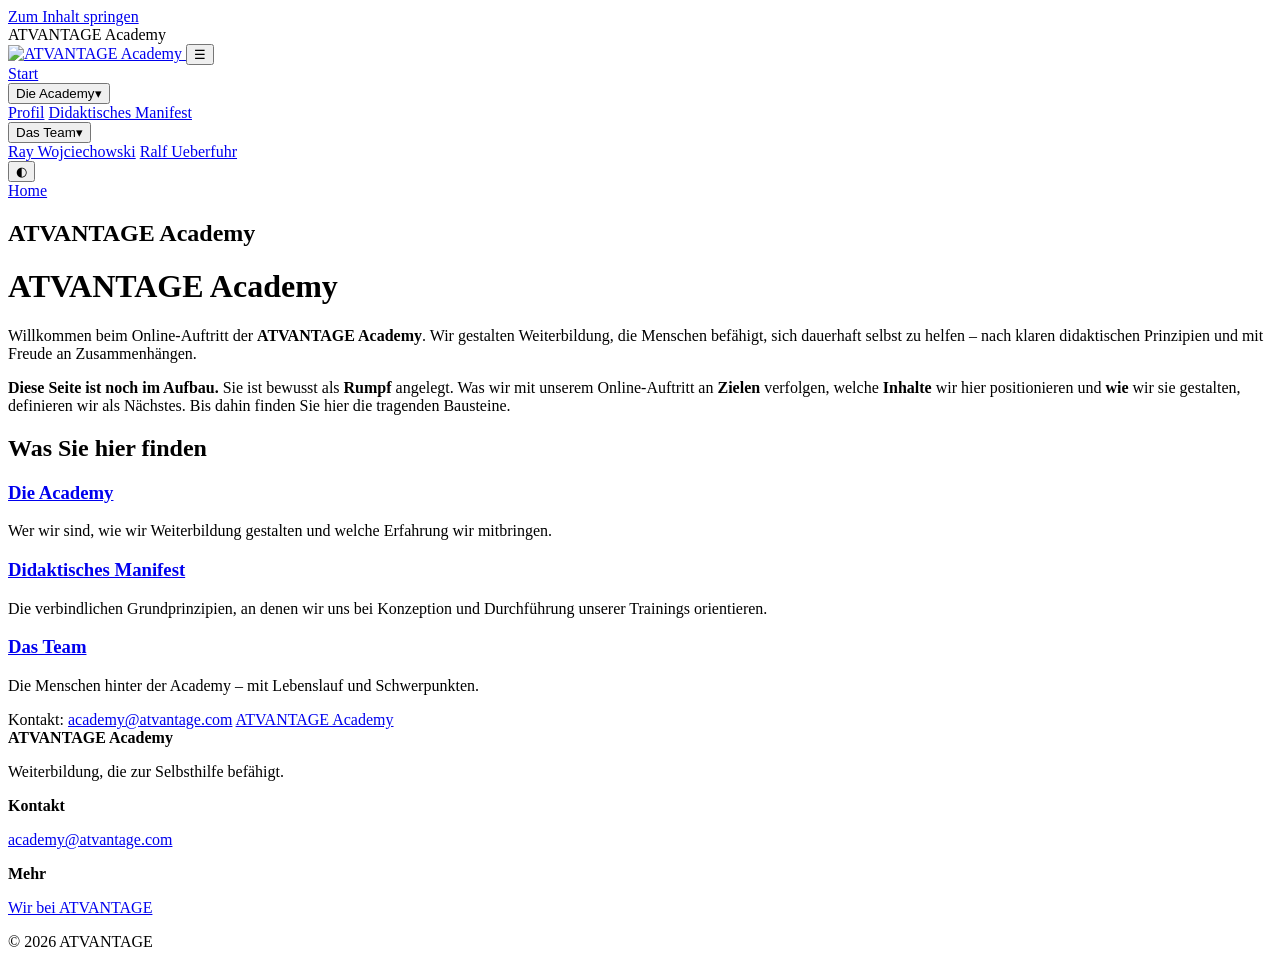
==== index.html @ ba884d27 "Aktualisiere Online-Auftritt (5be322f)" ====
<!DOCTYPE html>
<!--
  ATVANTAGE-Academy – EINZIGES Seitenlayout (Jekyll)
  --------------------------------------------------
  Ein Layout für alles: allgemeine Doku-Seiten UND Guides (Übungen/Anleitungen).
  Optik nach der ATVANTAGE-Website: Meta-Nav, weiße sticky Kopfzeile, Hero-Band,
  zweispaltig mit rechter Sidebar (automatisches Inhaltsverzeichnis, Fortschritt
  aus Task-Listen, weiterführende Ressourcen). Überschriften ohne Emoji-Icons.

  Verwendung im Front Matter:  layout: default   (oder `layout: guide` – Alias,
  siehe guide.html; beides rendert dieselbe Guide-Ansicht)

  `layout: visualization` (siehe visualization.html) rendert dieselbe Seite OHNE
  obere Navigation (Meta-Leiste + Kopfzeile/TopNav), OHNE Brotkrumen und OHNE den
  rechten Bereich (Inhaltsverzeichnis, Fortschritt, Ressourcen – auch bei gesetztem
  `resources`), mit schmalerem Hero-Balken und breiterem, zentriertem Inhalt – für
  eigenständige Visualisierungen/Simulationen.

  Alle Front-Matter-Felder sind OPTIONAL (Convention over Configuration). Nur der
  Titel ist faktisch erforderlich – als `title:` ODER als erste `#`-Überschrift:

    title:       "…"                → sonst erste #-Überschrift (eins von beiden nötig)
    description: "…"                → Meta-Description
    duration:    8                  → Zahl in Minuten → Hero-Tag „ca. 8 Minuten“
                                       (ungefähre LESEDAUER; bei Guides/Übungen die
                                       Dauer der Übung). Aktiviert zugleich die
                                       nummerierten Arbeitsschritte und die
                                       automatische Prev/Next-Navigation zwischen
                                       gleichartigen Geschwister-Seiten. Alle drei
                                       entfallen bei `layout: visualization`.
    topics:      ["Cloud & DevOps"] → weitere Hero-Tags
    resources:   [{titel, url, icon}, …] → Sidebar-Karte „Weiterführende Informationen“.
                                       titel und/oder icon (Bildpfad); icon erscheint
                                       rechts und wird kreisrund dargestellt.
    breadcrumb:                     → Brotkrumen anpassen (beides optional):
      label: "…"                    → überschreibt den Ordnernamen dieser Ebene;
                                       in der Ordner-`index.md` gesetzt gilt es für
                                       ALLE Seiten im Ordner und in Unterordnern.
      path: [{title, url}, …]       → explizite Vorfahren-Kette OHNE die aktuelle
                                       Seite (diese wird automatisch angehängt); in
                                       der `index.md` gesetzt wird sie vererbt.
    zurueck / weiter: {title, url}  → explizite Prev/Next-Links (sonst automatisch)

  „Markdown kopieren“ (Button im Hero) erscheint NUR auf Guides (Übungen,
  Anleitungen) – dort ist das Übernehmen des Quelltexts der Zweck. Bedingungen:
  Markdown-Seite (`.md`, nicht reines HTML) UND als Guide erkennbar UND keine
  Visualisierung. Guide ist eine Seite mit `layout: guide` ODER gesetztem
  `duration` – letzteres ist der etablierte Marker (er schaltet auch die
  nummerierten Arbeitsschritte und Prev/Next frei), und die Guide-Vorlage des
  Themes wie auch die von didaktikon erzeugten Übungen nutzen `layout: default`
  plus `duration`. Nur auf `layout: guide` zu prüfen würde den Button dort
  entfernen. Doku-Seiten haben kein `duration`; Visualisierungen sind
  ausgeschlossen, weil ihr Inhalt nicht sinnvoll als Markdown kopierbar ist.
--><html lang="de">
<head>
  <meta charset="utf-8">
<meta name="viewport" content="width=device-width, initial-scale=1"><title>ATVANTAGE Academy · ATVANTAGE Academy</title>
<meta name="description" content="Der Online-Auftritt der ATVANTAGE Academy."><link rel="preconnect" href="https://fonts.googleapis.com">
<link rel="preconnect" href="https://fonts.gstatic.com" crossorigin>
<link href="https://fonts.googleapis.com/css2?family=Outfit:wght@300;400;500;600;700&display=swap" rel="stylesheet"><link rel="stylesheet" href="/academy-online/theme/atvantage/styles.css?v=1787322230"><link rel="stylesheet" href="/academy-online/theme/academy/tokens.css?v=1787322230">
<link rel="stylesheet" href="/academy-online/theme/academy/base.css?v=1787322230">
<link rel="stylesheet" href="/academy-online/theme/academy/components.css?v=1787322230">
<link rel="stylesheet" href="/academy-online/theme/jekyll/site.css?v=1787322230"><link rel="stylesheet" href="/academy-online/theme/academy/print.css?v=1787322230">
<script src="/academy-online/theme/academy/atvantage.js?v=1787322230" defer></script>
<script src="/academy-online/theme/jekyll/site.js?v=1787322230" defer></script>
<link rel="stylesheet" href="/academy-online/theme/academy/highlight.css?v=1787322230">
<script type="module">
  const _hlbase = "/academy-online/theme/academy/hljs/";
  Promise.all([import(_hlbase + "core.min.js"), import(_hlbase + "java.min.js")])
    .then(([core, java]) => {
      const hljs = core.default;
      hljs.registerLanguage("java", java.default);
      document.querySelectorAll("pre code.language-java").forEach((el) => hljs.highlightElement(el));
    });
</script>
<link rel="apple-touch-icon" sizes="180x180" href="/academy-online/theme/atvantage/assets/icon-180.png">
<link rel="icon" href="/academy-online/theme/atvantage/assets/icon-32.png">
<link rel="icon" sizes="16x16" href="/academy-online/theme/atvantage/assets/icon-16.png">

  <link rel="stylesheet" href="/academy-online/theme/academy/guide.css?v=1787322230"></head><body class="avd-academy-guide">
  <a class="avd-academy-skip-link" href="#avd-academy-content">Zum Inhalt springen</a>
  <div class="avd-academy-metanav">
    <span>ATVANTAGE Academy</span>
  </div>

  <header class="avd-academy-header">
  <a class="avd-academy-header__brand" href="/academy-online/" aria-label="Startseite">
    <img class="avd-academy-header__logo"
         src="/academy-online/theme/atvantage/assets/logo-orange.svg"
         alt="ATVANTAGE Academy">
  </a>
  <button class="avd-academy-btn avd-academy-btn--ghost avd-academy-header__burger" data-avd-academy-nav-toggle="#avd-academy-main-nav"
          aria-label="Navigation umschalten" aria-expanded="false">☰</button>
  <nav class="avd-academy-header__nav" id="avd-academy-main-nav"><a href="/academy-online/" aria-current="page">Start</a><div class="avd-academy-header__group" data-avd-academy-menu>
        <button type="button" class="avd-academy-header__grouptoggle"
                aria-expanded="false" aria-haspopup="true">Die Academy<span class="avd-academy-header__caret" aria-hidden="true">▾</span></button><div class="avd-academy-header__submenu" role="menu">
          <a role="menuitem" href="/academy-online/die-academy/">Profil</a>
          <a role="menuitem" href="/academy-online/die-academy/didaktisches-manifest.html">Didaktisches Manifest</a>
        </div>
      </div><div class="avd-academy-header__group" data-avd-academy-menu>
        <button type="button" class="avd-academy-header__grouptoggle"
                aria-expanded="false" aria-haspopup="true">Das Team<span class="avd-academy-header__caret" aria-hidden="true">▾</span></button><div class="avd-academy-header__submenu avd-academy-header__submenu--hasicons" role="menu">
          <a role="menuitem" href="/academy-online/team/ray-wojciechowski.html"><img class="avd-academy-linkicon" src="/academy-online/team/img/ray-wojciechowski.jpg" alt="">Ray Wojciechowski</a>
          <a role="menuitem" href="/academy-online/team/ralf-ueberfuhr.html"><img class="avd-academy-linkicon" src="/academy-online/team/img/ralf-ueberfuhr.png" alt="">Ralf Ueberfuhr</a>
        </div>
      </div>
    <button class="avd-academy-btn avd-academy-btn--ghost" data-avd-academy-theme-toggle
            aria-label="Farbschema umschalten">◐</button>
  </nav>
</header>
<section class="avd-academy-guide-hero"><nav class="avd-academy-guide-hero__crumbs" aria-label="Brotkrumen"><a href="/academy-online/">Home</a></nav><div class="avd-academy-guide-hero__meta">
      <div class="avd-academy-guide-hero__tags">
      </div>
    </div><h1>ATVANTAGE Academy</h1>
  </section>

  <div class="avd-academy-guide-layout">
    <main class="avd-academy-guide-main" id="avd-academy-content">
      <h1 id="atvantage-academy">ATVANTAGE Academy</h1>

<p>Willkommen beim Online-Auftritt der <strong>ATVANTAGE Academy</strong>. Wir gestalten
Weiterbildung, die Menschen befähigt, sich dauerhaft selbst zu helfen – nach
klaren didaktischen Prinzipien und mit Freude an Zusammenhängen.</p>

<div class="avd-academy-callout avd-academy-callout--info">
  <p><strong>Diese Seite ist noch im Aufbau.</strong> Sie ist bewusst als <strong>Rumpf</strong> angelegt. Was
wir mit unserem Online-Auftritt an <strong>Zielen</strong> verfolgen, welche <strong>Inhalte</strong> wir
hier positionieren und <strong>wie</strong> wir sie gestalten, definieren wir als Nächstes.
Bis dahin finden Sie hier die tragenden Bausteine.</p>
</div>

<h2 id="was-sie-hier-finden">Was Sie hier finden</h2>

<div class="avd-academy-grid">

  <div class="avd-academy-card">
    <h3 id="die-academy"><a href="/academy-online/die-academy/">Die Academy</a></h3>
    <p>Wer wir sind, wie wir Weiterbildung gestalten und welche Erfahrung wir mitbringen.</p>
  </div>

  <div class="avd-academy-card">
    <h3 id="didaktisches-manifest"><a href="/academy-online/die-academy/didaktisches-manifest.html">Didaktisches Manifest</a></h3>
    <p>Die verbindlichen Grundprinzipien, an denen wir uns bei Konzeption und
Durchführung unserer Trainings orientieren.</p>
  </div>

  <div class="avd-academy-card">
    <h3 id="das-team"><a href="/academy-online/team/">Das Team</a></h3>
    <p>Die Menschen hinter der Academy – mit Lebenslauf und Schwerpunkten.</p>
  </div>

</div>

    </main>
    <aside class="avd-academy-guide-sidebar">
      <div class="avd-academy-guide-side avd-academy-guide-side--toc" data-avd-academy-toc-box hidden>
        <div class="avd-academy-guide-side__label">Auf dieser Seite</div>
        <nav class="avd-academy-toc" data-avd-academy-toc aria-label="Inhaltsverzeichnis"></nav>
      </div>
    </aside>
  </div><div class="avd-academy-print-contact" aria-hidden="true">
    <span>Kontakt: <a href="mailto:academy@atvantage.com">academy@atvantage.com</a></span>
    <span><a href="https://www.atvantage.com">ATVANTAGE Academy</a></span>
  </div>

  <footer class="avd-academy-footer">
  <div class="avd-academy-footer__grid">
    <div>
      <strong>ATVANTAGE Academy</strong>
      <p>Weiterbildung, die zur Selbsthilfe befähigt.</p>
    </div>
    <div>
      <strong>Kontakt</strong>
      <p><a href="mailto:academy@atvantage.com">academy@atvantage.com</a><br>
      </p>
    </div><div>
      <strong>Mehr</strong>
      <p><a href="https://www.atvantage.com/leistungen/schulungsangebot" target="_blank" rel="noopener">Wir bei ATVANTAGE</a></p>
    </div></div>
  <div class="avd-academy-footer__legal">
    © <span data-avd-academy-year>2026</span> ATVANTAGE
  </div>
</footer>

</body>
</html>
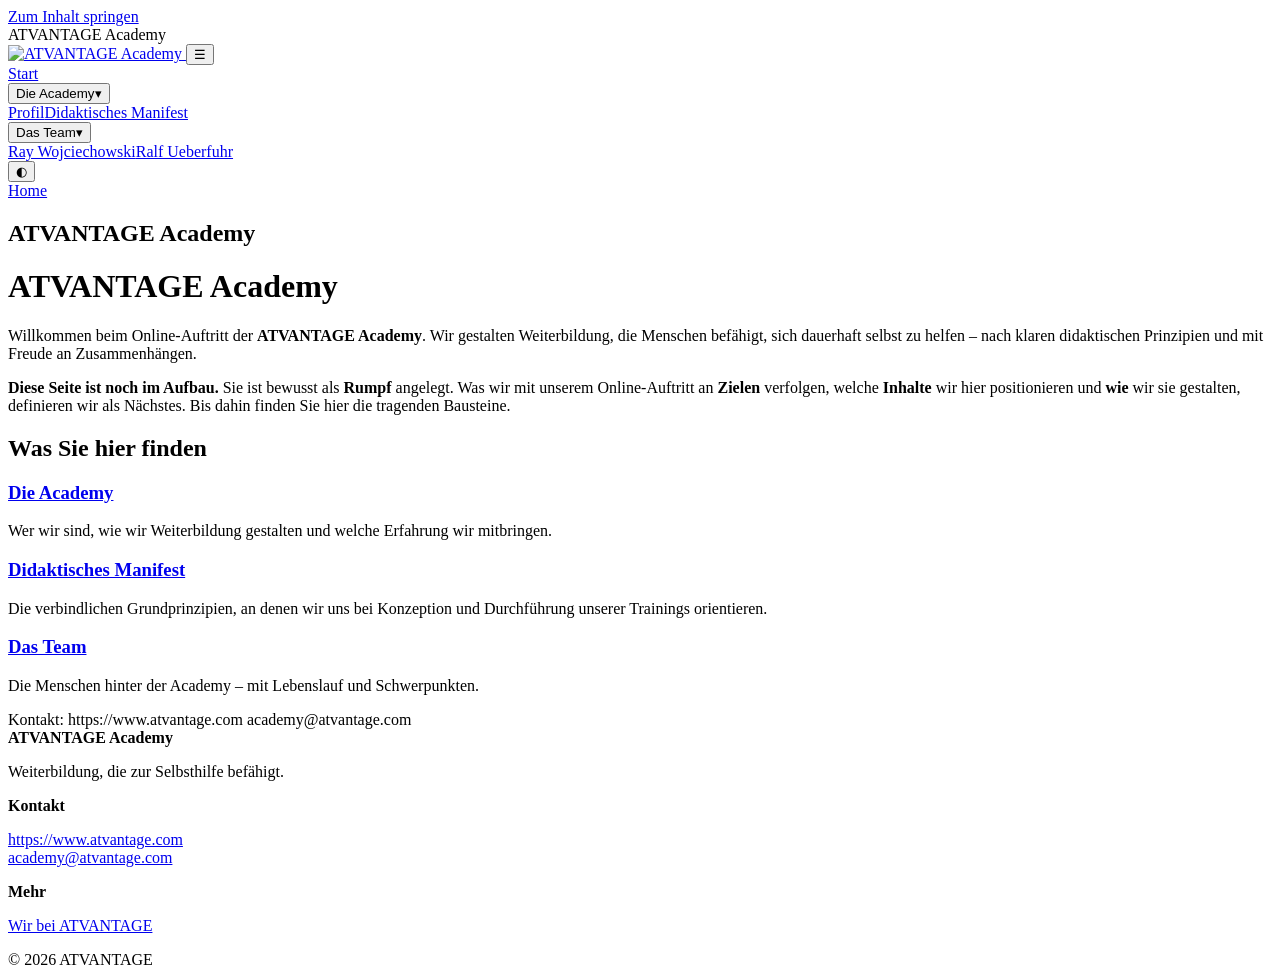
==== commit c886834f: "Aktualisiere Online-Auftritt (6d0cea3)" ====
--- a/index.html
+++ b/index.html
@@ -23,47 +23,54 @@
     description: "…"                → Meta-Description
     duration:    8                  → Zahl in Minuten → Hero-Tag „ca. 8 Minuten“
                                        (ungefähre LESEDAUER; bei Guides/Übungen die
-                                       Dauer der Übung). Aktiviert zugleich die
-                                       nummerierten Arbeitsschritte und die
-                                       automatische Prev/Next-Navigation zwischen
-                                       gleichartigen Geschwister-Seiten. Alle drei
-                                       entfallen bei `layout: visualization`.
+                                       Dauer der Übung). Entfällt bei
+                                       `layout: visualization`.
     topics:      ["Cloud & DevOps"] → weitere Hero-Tags
-    resources:   [{titel, url, icon}, …] → Sidebar-Karte „Weiterführende Informationen“.
-                                       titel und/oder icon (Bildpfad); icon erscheint
+    resources:   [{title, url, icon}, …] → Sidebar-Karte „Weiterführende Informationen“.
+                                       title und/oder icon (Bildpfad); icon erscheint
                                        rechts und wird kreisrund dargestellt.
     breadcrumb:                     → Brotkrumen anpassen (beides optional):
       label: "…"                    → überschreibt den Ordnernamen dieser Ebene;
                                        in der Ordner-`index.md` gesetzt gilt es für
                                        ALLE Seiten im Ordner und in Unterordnern.
-      path: [{title, url}, …]       → explizite Vorfahren-Kette OHNE die aktuelle
+      ancestors: [{title, url}, …]  → explizite Vorfahren-Kette OHNE die aktuelle
                                        Seite (diese wird automatisch angehängt); in
                                        der `index.md` gesetzt wird sie vererbt.
-    zurueck / weiter: {title, url}  → explizite Prev/Next-Links (sonst automatisch)
 
   „Markdown kopieren“ (Button im Hero) erscheint NUR auf Guides (Übungen,
   Anleitungen) – dort ist das Übernehmen des Quelltexts der Zweck. Bedingungen:
   Markdown-Seite (`.md`, nicht reines HTML) UND als Guide erkennbar UND keine
   Visualisierung. Guide ist eine Seite mit `layout: guide` ODER gesetztem
-  `duration` – letzteres ist der etablierte Marker (er schaltet auch die
-  nummerierten Arbeitsschritte und Prev/Next frei), und die Guide-Vorlage des
-  Themes wie auch die von didaktikon erzeugten Übungen nutzen `layout: default`
+  `duration` – letzteres ist der etablierte Marker, und die Guide-Vorlage des
+  Themes wie auch die von didaktikon erzeugten Übungen nutzen `layout: page`
   plus `duration`. Nur auf `layout: guide` zu prüfen würde den Button dort
   entfernen. Doku-Seiten haben kein `duration`; Visualisierungen sind
   ausgeschlossen, weil ihr Inhalt nicht sinnvoll als Markdown kopierbar ist.
+
+  QR-CODE der Seitenadresse + DRUCKEN-KNOPF: In dieser Ansicht (`visualization`)
+  stehen beide rechts im Hero – QR links, Drucken rechts. Sie hat weder Kopfzeile
+  noch Sidebar, in der sie sonst Platz hätten.
+
+  Auf `default`/`guide` steht im Hero KEINES von beiden: Der QR-Code sitzt in der
+  Kopfzeile neben dem Farbschema-Umschalter (siehe `_includes/header.html`), und zum
+  Drucken bleibt es beim Browser-Befehl (Strg/Cmd+P). Tooltip des QR-Codes überall:
+  „Diese Seite auf Deinem Smartphone öffnen“. Er wird erst im Browser erzeugt (theme/academy/atvantage.js), weil die
+  Adresse zur Build-Zeit nicht feststeht; ohne JavaScript erscheint er nicht.
+  Kein Front-Matter-Schalter: Es gibt keine Seite, auf der der Weg aufs eigene
+  Smartphone schaden würde.
 --><html lang="de">
 <head>
   <meta charset="utf-8">
 <meta name="viewport" content="width=device-width, initial-scale=1"><title>ATVANTAGE Academy · ATVANTAGE Academy</title>
 <meta name="description" content="Der Online-Auftritt der ATVANTAGE Academy."><link rel="preconnect" href="https://fonts.googleapis.com">
 <link rel="preconnect" href="https://fonts.gstatic.com" crossorigin>
-<link href="https://fonts.googleapis.com/css2?family=Outfit:wght@300;400;500;600;700&display=swap" rel="stylesheet"><link rel="stylesheet" href="/academy-online/theme/atvantage/styles.css?v=1787322230"><link rel="stylesheet" href="/academy-online/theme/academy/tokens.css?v=1787322230">
-<link rel="stylesheet" href="/academy-online/theme/academy/base.css?v=1787322230">
-<link rel="stylesheet" href="/academy-online/theme/academy/components.css?v=1787322230">
-<link rel="stylesheet" href="/academy-online/theme/jekyll/site.css?v=1787322230"><link rel="stylesheet" href="/academy-online/theme/academy/print.css?v=1787322230">
-<script src="/academy-online/theme/academy/atvantage.js?v=1787322230" defer></script>
-<script src="/academy-online/theme/jekyll/site.js?v=1787322230" defer></script>
-<link rel="stylesheet" href="/academy-online/theme/academy/highlight.css?v=1787322230">
+<link href="https://fonts.googleapis.com/css2?family=Outfit:wght@300;400;500;600;700&display=swap" rel="stylesheet"><link rel="stylesheet" href="/academy-online/theme/atvantage/styles.css?v=1787366491"><link rel="stylesheet" href="/academy-online/theme/academy/tokens.css?v=1787366491">
+<link rel="stylesheet" href="/academy-online/theme/academy/base.css?v=1787366491">
+<link rel="stylesheet" href="/academy-online/theme/academy/components.css?v=1787366491">
+<link rel="stylesheet" href="/academy-online/theme/jekyll/site.css?v=1787366491"><link rel="stylesheet" href="/academy-online/theme/academy/print.css?v=1787366491">
+<script src="/academy-online/theme/academy/atvantage.js?v=1787366491" defer></script>
+<script src="/academy-online/theme/jekyll/site.js?v=1787366491" defer></script>
+<link rel="stylesheet" href="/academy-online/theme/academy/highlight.css?v=1787366491">
 <script type="module">
   const _hlbase = "/academy-online/theme/academy/hljs/";
   Promise.all([import(_hlbase + "core.min.js"), import(_hlbase + "java.min.js")])
@@ -77,9 +84,8 @@
 <link rel="icon" href="/academy-online/theme/atvantage/assets/icon-32.png">
 <link rel="icon" sizes="16x16" href="/academy-online/theme/atvantage/assets/icon-16.png">
 
-  <link rel="stylesheet" href="/academy-online/theme/academy/guide.css?v=1787322230"></head><body class="avd-academy-guide">
-  <a class="avd-academy-skip-link" href="#avd-academy-content">Zum Inhalt springen</a>
-  <div class="avd-academy-metanav">
+  <link rel="stylesheet" href="/academy-online/theme/academy/guide.css?v=1787366491"></head><body class="avd-academy-guide">
+  <a class="avd-academy-skip-link" href="#avd-academy-content">Zum Inhalt springen</a><div class="avd-academy-metanav">
     <span>ATVANTAGE Academy</span>
   </div>
 
@@ -93,28 +99,30 @@
           aria-label="Navigation umschalten" aria-expanded="false">☰</button>
   <nav class="avd-academy-header__nav" id="avd-academy-main-nav"><a href="/academy-online/" aria-current="page">Start</a><div class="avd-academy-header__group" data-avd-academy-menu>
         <button type="button" class="avd-academy-header__grouptoggle"
-                aria-expanded="false" aria-haspopup="true">Die Academy<span class="avd-academy-header__caret" aria-hidden="true">▾</span></button><div class="avd-academy-header__submenu" role="menu">
-          <a role="menuitem" href="/academy-online/die-academy/">Profil</a>
-          <a role="menuitem" href="/academy-online/die-academy/didaktisches-manifest.html">Didaktisches Manifest</a>
+                aria-expanded="false" aria-haspopup="true">Die Academy<span class="avd-academy-header__caret" aria-hidden="true">▾</span></button><div class="avd-academy-header__submenu" role="menu"><a role="menuitem" href="/academy-online/die-academy/">Profil</a><a role="menuitem" href="/academy-online/die-academy/didaktisches-manifest.html">Didaktisches Manifest</a>
         </div>
       </div><div class="avd-academy-header__group" data-avd-academy-menu>
         <button type="button" class="avd-academy-header__grouptoggle"
-                aria-expanded="false" aria-haspopup="true">Das Team<span class="avd-academy-header__caret" aria-hidden="true">▾</span></button><div class="avd-academy-header__submenu avd-academy-header__submenu--hasicons" role="menu">
-          <a role="menuitem" href="/academy-online/team/ray-wojciechowski.html"><img class="avd-academy-linkicon" src="/academy-online/team/img/ray-wojciechowski.jpg" alt="">Ray Wojciechowski</a>
-          <a role="menuitem" href="/academy-online/team/ralf-ueberfuhr.html"><img class="avd-academy-linkicon" src="/academy-online/team/img/ralf-ueberfuhr.png" alt="">Ralf Ueberfuhr</a>
+                aria-expanded="false" aria-haspopup="true">Das Team<span class="avd-academy-header__caret" aria-hidden="true">▾</span></button><div class="avd-academy-header__submenu avd-academy-header__submenu--hasicons" role="menu"><a role="menuitem" href="/academy-online/team/ray-wojciechowski.html"><img class="avd-academy-linkicon" src="/academy-online/team/img/ray-wojciechowski.jpg" alt="">Ray Wojciechowski</a><a role="menuitem" href="/academy-online/team/ralf-ueberfuhr.html"><img class="avd-academy-linkicon" src="/academy-online/team/img/ralf-ueberfuhr.png" alt="">Ralf Ueberfuhr</a>
         </div>
       </div>
-    <button class="avd-academy-btn avd-academy-btn--ghost" data-avd-academy-theme-toggle
+  </nav><div class="avd-academy-header__tools"><button type="button" class="avd-academy-qr" data-avd-academy-qr hidden
+            title="Diese Seite auf Deinem Smartphone öffnen"
+            aria-label="Diese Seite auf Deinem Smartphone öffnen"></button>
+    <button type="button" class="avd-academy-btn avd-academy-btn--ghost avd-academy-theme-toggle"
+            data-avd-academy-theme-toggle
+            title="Farbschema umschalten (hell/dunkel)"
             aria-label="Farbschema umschalten">◐</button>
-  </nav>
+  </div>
 </header>
-<section class="avd-academy-guide-hero"><nav class="avd-academy-guide-hero__crumbs" aria-label="Brotkrumen"><a href="/academy-online/">Home</a></nav><div class="avd-academy-guide-hero__meta">
+
+  <section class="avd-academy-guide-hero"><nav class="avd-academy-guide-hero__crumbs" aria-label="Brotkrumen"><a href="/academy-online/">Home</a></nav><div class="avd-academy-guide-hero__meta">
       <div class="avd-academy-guide-hero__tags">
       </div>
+      <div class="avd-academy-guide-hero__actions">
+      </div>
     </div><h1>ATVANTAGE Academy</h1>
-  </section>
-
-  <div class="avd-academy-guide-layout">
+  </section><div class="avd-academy-guide-layout">
     <main class="avd-academy-guide-main" id="avd-academy-content">
       <h1 id="atvantage-academy">ATVANTAGE Academy</h1>
 
@@ -151,16 +159,16 @@
 
 </div>
 
-    </main>
-    <aside class="avd-academy-guide-sidebar">
-      <div class="avd-academy-guide-side avd-academy-guide-side--toc" data-avd-academy-toc-box hidden>
-        <div class="avd-academy-guide-side__label">Auf dieser Seite</div>
-        <nav class="avd-academy-toc" data-avd-academy-toc aria-label="Inhaltsverzeichnis"></nav>
-      </div>
+
+    </main><aside class="avd-academy-guide-sidebar"><details class="avd-academy-guide-side avd-academy-guide-side--toc avd-academy-fold" data-avd-academy-toc-box
+               data-avd-academy-toc-grenze="12" open hidden>
+        <summary class="avd-academy-guide-side__label">Auf dieser Seite</summary>
+        <nav class="avd-academy-toc avd-academy-fold__body" data-avd-academy-toc aria-label="Inhaltsverzeichnis"></nav>
+      </details>
     </aside>
   </div><div class="avd-academy-print-contact" aria-hidden="true">
-    <span>Kontakt: <a href="mailto:academy@atvantage.com">academy@atvantage.com</a></span>
-    <span><a href="https://www.atvantage.com">ATVANTAGE Academy</a></span>
+    <span>Kontakt: https://www.atvantage.com</span>
+    <span>academy@atvantage.com</span>
   </div>
 
   <footer class="avd-academy-footer">
@@ -168,10 +176,9 @@
     <div>
       <strong>ATVANTAGE Academy</strong>
       <p>Weiterbildung, die zur Selbsthilfe befähigt.</p>
-    </div>
-    <div>
+    </div><div>
       <strong>Kontakt</strong>
-      <p><a href="mailto:academy@atvantage.com">academy@atvantage.com</a><br>
+      <p><a href="https://www.atvantage.com" target="_blank" rel="noopener">https://www.atvantage.com</a><br><a href="mailto:academy@atvantage.com">academy@atvantage.com</a><br>
       </p>
     </div><div>
       <strong>Mehr</strong>
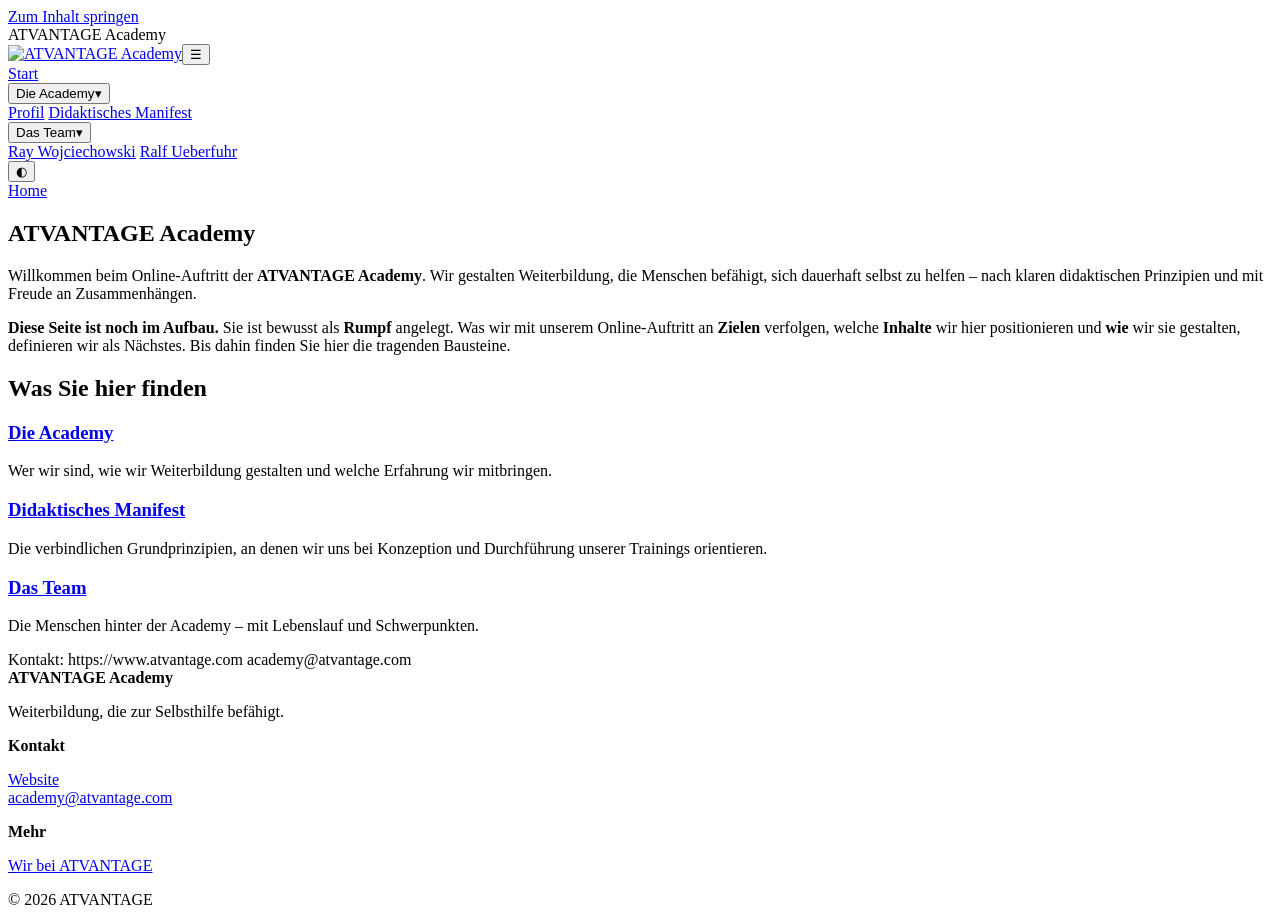
==== commit e81dd20a: "Aktualisiere Online-Auftritt (b77cd09)" ====
--- a/index.html
+++ b/index.html
@@ -23,8 +23,8 @@
     description: "…"                → Meta-Description
     duration:    8                  → Zahl in Minuten → Hero-Tag „ca. 8 Minuten“
                                        (ungefähre LESEDAUER; bei Guides/Übungen die
-                                       Dauer der Übung). Entfällt bei
-                                       `layout: visualization`.
+                                       Dauer der Übung, bei Visualisierungen die
+                                       Bearbeitungszeit – dort unüblich, aber erlaubt).
     topics:      ["Cloud & DevOps"] → weitere Hero-Tags
     resources:   [{title, url, icon}, …] → Sidebar-Karte „Weiterführende Informationen“.
                                        title und/oder icon (Bildpfad); icon erscheint
@@ -37,94 +37,120 @@
                                        Seite (diese wird automatisch angehängt); in
                                        der `index.md` gesetzt wird sie vererbt.
 
-  „Markdown kopieren“ (Button im Hero) erscheint NUR auf Guides (Übungen,
-  Anleitungen) – dort ist das Übernehmen des Quelltexts der Zweck. Bedingungen:
-  Markdown-Seite (`.md`, nicht reines HTML) UND als Guide erkennbar UND keine
-  Visualisierung. Guide ist eine Seite mit `layout: guide` ODER gesetztem
-  `duration` – letzteres ist der etablierte Marker, und die Guide-Vorlage des
-  Themes wie auch die von didaktikon erzeugten Übungen nutzen `layout: page`
-  plus `duration`. Nur auf `layout: guide` zu prüfen würde den Button dort
-  entfernen. Doku-Seiten haben kein `duration`; Visualisierungen sind
-  ausgeschlossen, weil ihr Inhalt nicht sinnvoll als Markdown kopierbar ist.
-
-  QR-CODE der Seitenadresse + DRUCKEN-KNOPF: In dieser Ansicht (`visualization`)
-  stehen beide rechts im Hero – QR links, Drucken rechts. Sie hat weder Kopfzeile
-  noch Sidebar, in der sie sonst Platz hätten.
-
-  Auf `default`/`guide` steht im Hero KEINES von beiden: Der QR-Code sitzt in der
-  Kopfzeile neben dem Farbschema-Umschalter (siehe `_includes/header.html`), und zum
-  Drucken bleibt es beim Browser-Befehl (Strg/Cmd+P). Tooltip des QR-Codes überall:
-  „Diese Seite auf Deinem Smartphone öffnen“. Er wird erst im Browser erzeugt (theme/academy/atvantage.js), weil die
+  „Markdown kopieren“ (Button im Hero) erscheint NUR auf Guides – dort ist das
+  Übernehmen des Quelltexts der Zweck. Bedingungen: Markdown-Seite (`.md`, nicht
+  reines HTML) UND der Schalter `toolbar.copy` (Vorgabe: nur `layout: guide`, siehe
+  `_includes/avd-switch.html`). Doku-Seiten und Visualisierungen haben ihn nicht –
+  bei letzteren, weil ihr Inhalt nicht sinnvoll als Markdown kopierbar ist.
+
+  DIE SEITENWERKZEUGE – QR-Code, Farbschema-Umschalter, Drucken – sind EINE
+  Komponente (`_includes/tools.html`) an zwei Standorten in diesem Rahmen:
+
+    Kopfzeile   `chrome: true`  (page, guide)      QR + Farbschema
+    Hero rechts `hero_tools`    (visualization)    QR + Farbschema + Drucken
+
+  Die Regel dahinter ist die Kopfzeile: Wo es sie gibt, tragen die Werkzeuge sie;
+  wo nicht, tritt der Hero an ihre Stelle. Drucken gibt es nur dort, weil auf einer
+  gewöhnlichen Seite der Browser-Befehl (Strg/Cmd+P) genügt, die rahmenlose
+  Ansicht aber keinen anderen Weg aufs Papier hat.
+
+  Der QR-Code wird erst im Browser erzeugt (theme/academy/atvantage.js), weil die
   Adresse zur Build-Zeit nicht feststeht; ohne JavaScript erscheint er nicht.
-  Kein Front-Matter-Schalter: Es gibt keine Seite, auf der der Weg aufs eigene
-  Smartphone schaden würde.
 --><html lang="de">
 <head>
   <meta charset="utf-8">
-<meta name="viewport" content="width=device-width, initial-scale=1"><title>ATVANTAGE Academy · ATVANTAGE Academy</title>
-<meta name="description" content="Der Online-Auftritt der ATVANTAGE Academy."><link rel="preconnect" href="https://fonts.googleapis.com">
+<meta name="viewport" content="width=device-width, initial-scale=1"><title>ATVANTAGE Academy · ATVANTAGE Academy</title><meta name="description" content="Der Online-Auftritt der ATVANTAGE Academy."><meta property="og:site_name" content="ATVANTAGE Academy">
+<meta property="og:title" content="ATVANTAGE Academy">
+<meta property="og:description" content="Der Online-Auftritt der ATVANTAGE Academy.">
+<meta property="og:type" content="website">
+<link rel="canonical" href="https://atvantage-academy.github.io/academy-online/">
+<meta property="og:url" content="https://atvantage-academy.github.io/academy-online/"><link rel="preconnect" href="https://fonts.googleapis.com">
 <link rel="preconnect" href="https://fonts.gstatic.com" crossorigin>
-<link href="https://fonts.googleapis.com/css2?family=Outfit:wght@300;400;500;600;700&display=swap" rel="stylesheet"><link rel="stylesheet" href="/academy-online/theme/atvantage/styles.css?v=1787366491"><link rel="stylesheet" href="/academy-online/theme/academy/tokens.css?v=1787366491">
-<link rel="stylesheet" href="/academy-online/theme/academy/base.css?v=1787366491">
-<link rel="stylesheet" href="/academy-online/theme/academy/components.css?v=1787366491">
-<link rel="stylesheet" href="/academy-online/theme/jekyll/site.css?v=1787366491"><link rel="stylesheet" href="/academy-online/theme/academy/print.css?v=1787366491">
-<script src="/academy-online/theme/academy/atvantage.js?v=1787366491" defer></script>
-<script src="/academy-online/theme/jekyll/site.js?v=1787366491" defer></script>
-<link rel="stylesheet" href="/academy-online/theme/academy/highlight.css?v=1787366491">
+<link href="https://fonts.googleapis.com/css2?family=Outfit:wght@300;400;500;600;700&display=swap" rel="stylesheet"><link rel="stylesheet" href="/academy-online/theme/atvantage/styles.css?v=1790156835"><link rel="stylesheet" href="/academy-online/theme/academy/tokens.css?v=1790156835">
+<link rel="stylesheet" href="/academy-online/theme/academy/base.css?v=1790156835">
+<link rel="stylesheet" href="/academy-online/theme/academy/components.css?v=1790156835">
+<link rel="stylesheet" href="/academy-online/theme/jekyll/site.css?v=1790156835"><link rel="stylesheet" href="/academy-online/theme/academy/print.css?v=1790156835">
+<script src="/academy-online/theme/academy/atvantage.js?v=1790156835" defer></script>
+<script src="/academy-online/theme/jekyll/site.js?v=1790156835" defer></script>
+<link rel="stylesheet" href="/academy-online/theme/academy/highlight.css?v=1790156835">
 <script type="module">
   const _hlbase = "/academy-online/theme/academy/hljs/";
-  Promise.all([import(_hlbase + "core.min.js"), import(_hlbase + "java.min.js")])
-    .then(([core, java]) => {
+  const _hlsprachen = ["java", "http", "json", "xml"];
+  Promise.all([import(_hlbase + "core.min.js"), ..._hlsprachen.map((s) => import(_hlbase + s + ".min.js"))])
+    .then(([core, ...grammatiken]) => {
       const hljs = core.default;
-      hljs.registerLanguage("java", java.default);
-      document.querySelectorAll("pre code.language-java").forEach((el) => hljs.highlightElement(el));
+      _hlsprachen.forEach((s, i) => hljs.registerLanguage(s, grammatiken[i].default));
+      const _auswahl = _hlsprachen.map((s) => "pre code.language-" + s).join(",");
+      const _faerben = (wurzel) => (wurzel || document)
+        .querySelectorAll(_auswahl)
+        .forEach((el) => { if (!el.dataset.highlighted) { hljs.highlightElement(el); } });
+      _faerben(document);
+
+      /* NACHTRAEGLICH EINGEFUEGTER CODE. Die Hervorhebung laeuft einmal beim Laden.
+         Eine Seite, die ihre Codebloecke per Skript einsetzt - eine Visualisierung,
+         die rohe Nachrichten durchschaltet -, bekam deshalb gar keine Farben und
+         baute sich einen eigenen Hervorheber. Genau die Kopie, die das Theme
+         verhindern soll.
+
+         `AvdHighlight.apply(knoten)` faerbt, was seither dazugekommen ist; `hljs`
+         liegt daneben fuer Faelle, die mehr brauchen. Das Ereignis sagt Seiten, die
+         frueh zeichnen, wann der Haken da ist - die Module laden asynchron. */
+      window.AvdHighlight = { hljs, apply: _faerben, languages: _hlsprachen.slice() };
+      document.dispatchEvent(new CustomEvent("avd-academy-highlight-ready"));
+
+      /* Statuszeile nach Klasse einfaerben. highlight.js gibt jedem dreistelligen
+         Code dieselbe Klasse `hljs-number` - in einem Mitschnitt ist aber genau das
+         die Stelle, auf die man zuerst sieht: 2xx ist etwas anderes als 4xx.
+         Deshalb hier die einzige eigene Zutat, und bewusst nur diese: Die
+         Statusklassen von HTTP aendern sich nicht, das bleibt stabil. */
+      document.querySelectorAll("pre code.language-http .hljs-number").forEach((el) => {
+        const code = parseInt(el.textContent, 10);
+        if (code >= 100 && code <= 599) {
+          el.classList.add("avd-academy-http-status--" + Math.floor(code / 100) + "xx");
+        }
+      });
     });
 </script>
 <link rel="apple-touch-icon" sizes="180x180" href="/academy-online/theme/atvantage/assets/icon-180.png">
 <link rel="icon" href="/academy-online/theme/atvantage/assets/icon-32.png">
 <link rel="icon" sizes="16x16" href="/academy-online/theme/atvantage/assets/icon-16.png">
 
-  <link rel="stylesheet" href="/academy-online/theme/academy/guide.css?v=1787366491"></head><body class="avd-academy-guide">
-  <a class="avd-academy-skip-link" href="#avd-academy-content">Zum Inhalt springen</a><div class="avd-academy-metanav">
-    <span>ATVANTAGE Academy</span>
-  </div>
-
-  <header class="avd-academy-header">
-  <a class="avd-academy-header__brand" href="/academy-online/" aria-label="Startseite">
-    <img class="avd-academy-header__logo"
-         src="/academy-online/theme/atvantage/assets/logo-orange.svg"
-         alt="ATVANTAGE Academy">
-  </a>
-  <button class="avd-academy-btn avd-academy-btn--ghost avd-academy-header__burger" data-avd-academy-nav-toggle="#avd-academy-main-nav"
-          aria-label="Navigation umschalten" aria-expanded="false">☰</button>
-  <nav class="avd-academy-header__nav" id="avd-academy-main-nav"><a href="/academy-online/" aria-current="page">Start</a><div class="avd-academy-header__group" data-avd-academy-menu>
+  <link rel="stylesheet" href="/academy-online/theme/academy/guide.css?v=1790156835"></head><body class="avd-academy-guide">
+  <a class="avd-academy-skip-link" href="#avd-academy-content">Zum Inhalt springen</a><div class="avd-academy-metanav"><span>ATVANTAGE Academy</span>
+  </div>
+
+  <header class="avd-academy-header" data-avd-academy-header><a class="avd-academy-header__brand" href="/academy-online/" aria-label="Startseite"><img class="avd-academy-header__logo" src="/academy-online/theme/atvantage/assets/logo-orange.svg" alt="ATVANTAGE Academy"></a><button class="avd-academy-tool avd-academy-header__burger" data-avd-academy-nav-toggle="#avd-academy-main-nav"
+          aria-label="Navigation umschalten" aria-expanded="false">☰</button><nav class="avd-academy-header__nav" id="avd-academy-main-nav">
+      <a href="/academy-online/" aria-current="page">Start</a><div class="avd-academy-header__group" data-avd-academy-menu>
         <button type="button" class="avd-academy-header__grouptoggle"
-                aria-expanded="false" aria-haspopup="true">Die Academy<span class="avd-academy-header__caret" aria-hidden="true">▾</span></button><div class="avd-academy-header__submenu" role="menu"><a role="menuitem" href="/academy-online/die-academy/">Profil</a><a role="menuitem" href="/academy-online/die-academy/didaktisches-manifest.html">Didaktisches Manifest</a>
+                aria-expanded="false" aria-haspopup="true">Die Academy<span class="avd-academy-header__caret" aria-hidden="true">▾</span></button>
+        <div class="avd-academy-header__submenu" role="menu">
+          <a role="menuitem" href="/academy-online/die-academy/">Profil</a>
+          <a role="menuitem" href="/academy-online/die-academy/didaktisches-manifest.html">Didaktisches Manifest</a>
         </div>
       </div><div class="avd-academy-header__group" data-avd-academy-menu>
         <button type="button" class="avd-academy-header__grouptoggle"
-                aria-expanded="false" aria-haspopup="true">Das Team<span class="avd-academy-header__caret" aria-hidden="true">▾</span></button><div class="avd-academy-header__submenu avd-academy-header__submenu--hasicons" role="menu"><a role="menuitem" href="/academy-online/team/ray-wojciechowski.html"><img class="avd-academy-linkicon" src="/academy-online/team/img/ray-wojciechowski.jpg" alt="">Ray Wojciechowski</a><a role="menuitem" href="/academy-online/team/ralf-ueberfuhr.html"><img class="avd-academy-linkicon" src="/academy-online/team/img/ralf-ueberfuhr.png" alt="">Ralf Ueberfuhr</a>
+                aria-expanded="false" aria-haspopup="true">Das Team<span class="avd-academy-header__caret" aria-hidden="true">▾</span></button>
+        <div class="avd-academy-header__submenu avd-academy-header__submenu--hasicons" role="menu">
+          <a role="menuitem" href="/academy-online/team/ray-wojciechowski.html"><img class="avd-academy-linkicon" src="/academy-online/team/img/ray-wojciechowski.jpg" alt="">Ray Wojciechowski</a>
+          <a role="menuitem" href="/academy-online/team/ralf-ueberfuhr.html"><img class="avd-academy-linkicon" src="/academy-online/team/img/ralf-ueberfuhr.png" alt="">Ralf Ueberfuhr</a>
         </div>
       </div>
   </nav><div class="avd-academy-header__tools"><button type="button" class="avd-academy-qr" data-avd-academy-qr hidden
-            title="Diese Seite auf Deinem Smartphone öffnen"
-            aria-label="Diese Seite auf Deinem Smartphone öffnen"></button>
-    <button type="button" class="avd-academy-btn avd-academy-btn--ghost avd-academy-theme-toggle"
-            data-avd-academy-theme-toggle
-            title="Farbschema umschalten (hell/dunkel)"
-            aria-label="Farbschema umschalten">◐</button>
-  </div>
+                title="Diese Seite auf Deinem Smartphone öffnen"
+                aria-label="Diese Seite auf Deinem Smartphone öffnen"></button><button type="button" class="avd-academy-tool avd-academy-tool--theme avd-academy-theme-toggle" data-avd-academy-theme-toggle
+              title="Farbschema umschalten (hell/dunkel)"
+              aria-label="Farbschema umschalten">◐</button></div>
 </header>
-
-  <section class="avd-academy-guide-hero"><nav class="avd-academy-guide-hero__crumbs" aria-label="Brotkrumen"><a href="/academy-online/">Home</a></nav><div class="avd-academy-guide-hero__meta">
+<section class="avd-academy-guide-hero"
+           aria-labelledby="avd-academy-page-title"><nav class="avd-academy-guide-hero__crumbs" aria-label="Brotkrumen"><a href="/academy-online/">Home</a></nav><div class="avd-academy-guide-hero__meta">
       <div class="avd-academy-guide-hero__tags">
       </div>
       <div class="avd-academy-guide-hero__actions">
       </div>
-    </div><h1>ATVANTAGE Academy</h1>
+    </div><h1 id="avd-academy-page-title">ATVANTAGE Academy</h1>
   </section><div class="avd-academy-guide-layout">
     <main class="avd-academy-guide-main" id="avd-academy-content">
-      <h1 id="atvantage-academy">ATVANTAGE Academy</h1>
 
 <p>Willkommen beim Online-Auftritt der <strong>ATVANTAGE Academy</strong>. Wir gestalten
 Weiterbildung, die Menschen befähigt, sich dauerhaft selbst zu helfen – nach
@@ -173,15 +199,13 @@
 
   <footer class="avd-academy-footer">
   <div class="avd-academy-footer__grid">
-    <div>
-      <strong>ATVANTAGE Academy</strong>
+    <div><strong>ATVANTAGE Academy</strong>
       <p>Weiterbildung, die zur Selbsthilfe befähigt.</p>
     </div><div>
       <strong>Kontakt</strong>
-      <p><a href="https://www.atvantage.com" target="_blank" rel="noopener">https://www.atvantage.com</a><br><a href="mailto:academy@atvantage.com">academy@atvantage.com</a><br>
+      <p><a href="https://www.atvantage.com" target="_blank" rel="noopener">Website</a><br><a href="mailto:academy@atvantage.com">academy@atvantage.com</a><br>
       </p>
-    </div><div>
-      <strong>Mehr</strong>
+    </div><div><strong>Mehr</strong>
       <p><a href="https://www.atvantage.com/leistungen/schulungsangebot" target="_blank" rel="noopener">Wir bei ATVANTAGE</a></p>
     </div></div>
   <div class="avd-academy-footer__legal">
